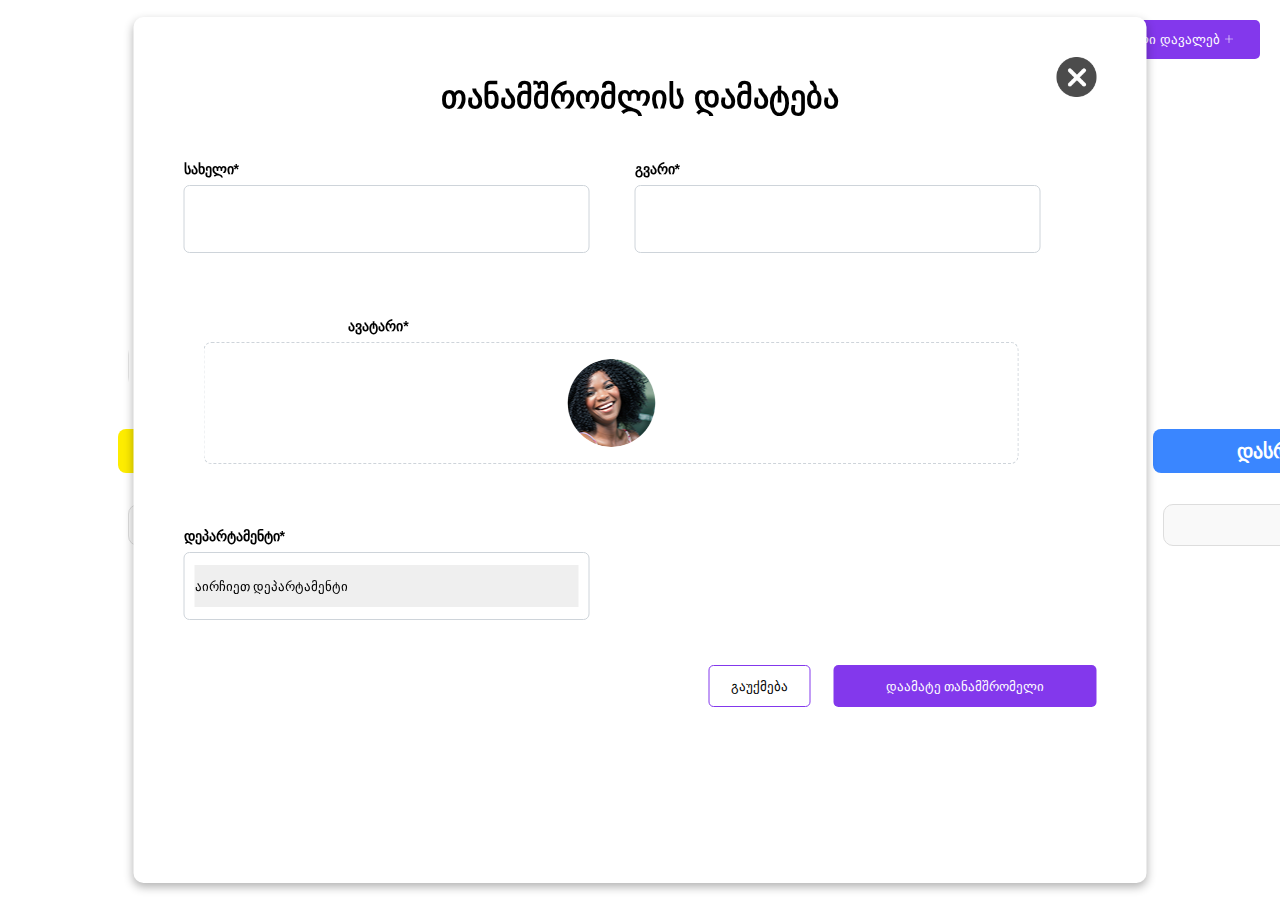
==== index.html @ 6a9a39e0 "Initial commit or update description" ====
<!DOCTYPE html>
<html>
    <head>
        <title>Momentum</title>
        <link rel="stylesheet" href="./css/style.css">
    </head>
    <body>
        <div class="logo-container">
            <img src="./img/logo.png" class="logo">
        </div>

        <h2 class="page-title">დავალებების გვერდი</h2>

        <div class="button-container">
            <button id="btn-add-employee" class="btn1">თანამშრომლის შექმნა</button>
            <button class="btn2">
                შექმენი ახალი დავალებ 
                <svg class="plus-icon" xmlns="http://www.w3.org/2000/svg" width="15" height="15" viewBox="0 0 1024 1024">
                    <path fill="currentColor" d="M480 480V128a32 32 0 0 1 64 0v352h352a32 32 0 1 1 0 64H544v352a32 32 0 1 1-64 0V544H128a32 32 0 0 1 0-64z"/>
                </svg>
            </button>
        </div>

        <div class="filters">
            <div class="filter-item">
                <div class="filter-content">
                    <span>დეპარტამენტი</span>
                    <svg class="dropdown-icon" width="24" height="24" viewBox="0 0 24 24" fill="none">
                        <path d="M6.70711 8.29289C6.31658 7.90237 5.68342 7.90237 5.29289 8.29289C4.90237 8.68342 4.90237 9.31658 5.29289 9.70711L11.2929 15.7071C11.6834 16.0976 12.3166 16.0976 12.7071 15.7071L18.7071 9.70711C19.0976 9.31658 19.0976 8.68342 18.7071 8.29289C18.3166 7.90237 17.6834 7.90237 17.2929 8.29289L12 13.5858L6.70711 8.29289Z" fill="#8338EC" />
                    </svg>
                </div>
            </div>
            <div class="filter-item">
                <div class="filter-content">
                    <span>პრიორიტეტი</span>
                    <svg class="dropdown-icon" width="24" height="24" viewBox="0 0 24 24" fill="none">
                        <path d="M6.70711 8.29289C6.31658 7.90237 5.68342 7.90237 5.29289 8.29289C4.90237 8.68342 4.90237 9.31658 5.29289 9.70711L11.2929 15.7071C11.6834 16.0976 12.3166 16.0976 12.7071 15.7071L18.7071 9.70711C19.0976 9.31658 19.0976 8.68342 18.7071 8.29289C18.3166 7.90237 17.6834 7.90237 17.2929 8.29289L12 13.5858L6.70711 8.29289Z" fill="#0D0F10" />
                    </svg>
                </div>
            </div>
            <div class="filter-item">
                <div class="filter-content">
                    <span>თანამშრომელი</span>
                    <svg class="dropdown-icon" width="24" height="24" viewBox="0 0 24 24" fill="none">
                        <path d="M6.70711 8.29289C6.31658 7.90237 5.68342 7.90237 5.29289 8.29289C4.90237 8.68342 4.90237 9.31658 5.29289 9.70711L11.2929 15.7071C11.6834 16.0976 12.3166 16.0976 12.7071 15.7071L18.7071 9.70711C19.0976 9.31658 19.0976 8.68342 18.7071 8.29289C18.3166 7.90237 17.6834 7.90237 17.2929 8.29289L12 13.5858L6.70711 8.29289Z" fill="#0D0F10" />
                    </svg>
                </div>
            </div>
        </div>

        <div class="section-container">
            <div class="column">
                <h3 class="section-header1">დასაწყები</h3>
                <section id="Must-start"></section>
            </div>
            <div class="column">
                <h3 class="section-header2">პროგრესში</h3>
                <section id="in-progress"></section>
            </div>
            <div class="column">
                <h3 class="section-header3">მზად ტესტირებისთვის</h3>
                <section id="ready-to-test"></section>
            </div>
            <div class="column">
                <h3 class="section-header4">დასრულებული</h3>
                <section id="finished"></section>
            </div>
        </div>

        
        <div class="modal-backdrop" id="backdrop"></div>
        <div class="modal" id="employee-modal">
          <header class="modal-header">
            <img src="./img/close-icon.png" alt="Close modal" class="close-icon" id="close-btn" />
          </header>
          <main class="modal-content">
            <h1 class="modal-title">თანამშრომლის დამატება</h1>
            <form class="employee-form">
              <div class="form-row">
                <div class="input-group">
                  <label class="form-label">სახელი*</label>
                  <div class="input-wrapper">
                    <input type="text" class="form-input" />
                  </div>
                </div>
                <div class="input-group">
                  <label class="form-label">გვარი*</label>
                  <div class="input-wrapper">
                    <input type="text" class="form-input" />
                  </div>
                </div>
              </div>
              <section class="avatar-section">
                <label class="form-label-avatar">ავატარი*</label>
                <div class="avatar-upload">
                  <img src="./img/avat.png" alt="Avatar preview" class="avatar-preview" />
                </div>
              </section>
              <div class="department-group">
                <label class="form-label">დეპარტამენტი*</label>
                <div class="select-wrapper">
                  <select class="department-select">
                    <option value="" selected disabled>აირჩიეთ დეპარტამენტი</option>
                  </select>
                </div>
              </div>
            </form>
            <footer class="modal-footer">
              <button class="btn-cancel" id="cancel-button">გაუქმება</button>
              <button class="btn-submit">დაამატე თანამშრომელი</button>
            </footer>
          </main>
        </div>
        <script src="./js/main.js"></script>
    </body>
</html>
---- css/style.css ----
/* Root Variables */
:root {
  --primary-color: #8338ec;
  --progress-color: #fb5607;
  --testing-color: #ff006e;
  --completed-color: #3a86ff;
  --text-dark: #212529;
  --text-gray: #343a40;
  --border-color: #dee2e6;
}

/* Header and Logo */
.logo-container {
  display: flex;
  align-items: center;
  gap: 2px;
  margin-left: 120px;
  margin-top: 37px;
}

.logo {
  font-size: 31px;
  color: var(--primary-color);
  margin-left: 20px;
}

.logo-icon {
  width: 33px;
  height: auto;
}

.page-title {
  margin-left: 140px;
  display: flex;
  align-items: center;
  margin-top: 125px;
}

/* Button Styles */
.button-container {
  position: absolute;
  top: 20px;
  right: 20px;
}

.btn1 {
  background-color: white;
  width: 225px;
  height: 39px;
  border: 1px solid var(--primary-color);
  color: var(--text-dark);
  border-radius: 5px;
  cursor: pointer;
  margin-right: 35px;
}

.btn2 {
  background-color: var(--primary-color);
  width: 225px;
  height: 39px;
  color: white;
  border: none;
  border-radius: 5px;
  padding: 0 10px;
  cursor: pointer;
}

.plus-icon {
  width: 10px;
  height: 10px;
  fill: white;
}

/* Filters */
.filters {
  display: inline-flex;
  gap: 2.75rem;
  align-items: center;
  margin: 95px 0 80px 120px;
  height: 2.75rem;
  border: 1px solid #e6e6e6;
  border-radius: 0.75rem;
}

.filter-item {
  display: flex;
  justify-content: center;
  align-items: center;
  height: 2.75rem;
  border-radius: 0.375rem;
  width: 199px;
}

.filter-content {
  display: flex;
  gap: 0.5rem;
  align-items: center;
  padding: 0.625rem 1.25rem;
  height: 2.75rem;
  font-size: 1rem;
  background-color: white;
  border-radius: 0.75rem;
  width: 199px;
}

.filter-content:first-child {
  color: var(--primary-color);
}

.filter-content:not(:first-child) {
  color: #1a1a1a;
}

/* Section Layout */
.section-container {
  display: flex;
  justify-content: space-between;
  gap: 53px;
  padding: 0 120px;
  align-items: flex-start;
  width: 100%;
}

.column {
  display: flex;
  flex-direction: column;
  align-items: center;
}

/* Section Headers */
.section-header1,
.section-header2,
.section-header3,
.section-header4 {
  font-size: 15pt;
  font-weight: bold;
  text-align: center;
  color: white;
  padding: 10px;
  border-radius: 8px;
  width: 100%;
  margin-bottom: 31px;
}

.section-header1 {
  background-color: rgb(253, 236, 0);
}
.section-header2 {
  background-color: var(--progress-color);
}
.section-header3 {
  background-color: var(--testing-color);
}
.section-header4 {
  background-color: var(--completed-color);
}

/* Sections */
section {
  flex: 1;
  min-width: 250px;
  max-width: 350px;
  height: 960px;
  padding: 20px;
  border-radius: 10px;
  border: 1px solid #ddd;
  background-color: #f9f9f9;
  text-align: center;
}

.Muststart,
.inprogress,
.readytotest,
.finish {
  font-size: 20px;
  width: 379px;
  height: 55px;
  font-weight: bold;
  padding: 10px;
  background-color: #e0e0e0;
  border-radius: 8px;
  text-align: center;
}

/* Modal Styles */
.modal-backdrop {
  display: none;
  position: fixed;
  top: 0;
  left: 0;
  width: 100%;
  height: 100%;
  background: rgba(0, 0, 0, 0.563);
  backdrop-filter: blur(15px);
  z-index: 999;
}

.modal {
  display: flex;
  flex-direction: column;
  position: fixed;
  top: 50%;
  left: 50%;
  transform: translate(-50%, -50%);
  width: 913px;
  height: 766px;
  background: white;
  box-shadow: 0px 4px 10px rgba(0, 0, 0, 0.3);
  border-radius: 10px;
  z-index: 1000;
  padding: 40px 50px 60px 50px;
}

.close-icon {
  position: absolute;
  top: 40px;
  right: 50px;
  width: 40px;
  height: 40px;
  cursor: pointer;
  aspect-ratio: 1;
  object-fit: contain;
  object-position: center;
}

.modal-title {
  text-align: center;
  font-size: 32px;
  font-family: "FiraGO", sans-serif;
  margin-bottom: 45px;
}

/* Form Styles */
.form-row {
  display: flex;
  gap: 45px;
  margin-bottom: 45px;
}

.form-label,
.form-label-avatar {
  display: block;
  font-size: 14px;
  font-weight: bold;
  color: black;
  margin-bottom: 8px;
  font-family: sans-serif;
}

.input-wrapper {
  border-radius: 6px;
  background-color: #fff;
  border: 1px solid #ced4da;
  display: flex;
  height: 42px;
  width: 384px;
  padding: 12px 10px;
  align-items: center;
  justify-content: space-between;
}

.form-input {
  width: 100%;
  border: none;
  outline: none;
  height: 100%;
}

/* Avatar Section */
.avatar-section {
  width: 813px;
  height: 145px;
  margin-bottom: 45px;
  border: none;
  background-color: transparent;
}

.avatar-upload {
  width: 813px;
  height: 120px;
  border-radius: 8px;
  border: 1px dashed #ced4da;
  display: flex;
  align-items: center;
  justify-content: center;
  margin-top: 8px;
}

.avatar-preview {
  width: 88px;
  height: 88px;
  border-radius: 100px;
  object-fit: contain;
}

/* Department Section */
.department-group {
  margin-bottom: 45px;
  width: 384px;
}

.select-wrapper {
  border-radius: 6px;
  background-color: #fff;
  border: 1px solid #ced4da;
  display: flex;
  height: 42px;
  width: 100%;
  padding: 12px 10px;
  align-items: center;
  justify-content: space-between;
}

.department-select {
  width: 100%;
  height: 100%;
  border: none;
  outline: none;
  appearance: none;
}

.select-arrow {
  width: 18px;
  aspect-ratio: 1;
  object-fit: contain;
}

/* Modal Footer */
.modal-footer {
  display: flex;
  justify-content: flex-end;
  gap: 23px;
  margin-top: auto;
}

#cancel-button {
  width: 102px;
  height: 42px;
  background: white;
  border: 1px solid var(--primary-color);
  border-radius: 5px;
  cursor: pointer;
}

.btn-submit {
  width: 263px;
  height: 42px;
  background: var(--primary-color);
  color: white;
  border: none;
  border-radius: 5px;
  cursor: pointer;
}

/* Media Queries */
@media (max-width: 1920px) {
  .filters {
    margin-bottom: 20px;
  }
}
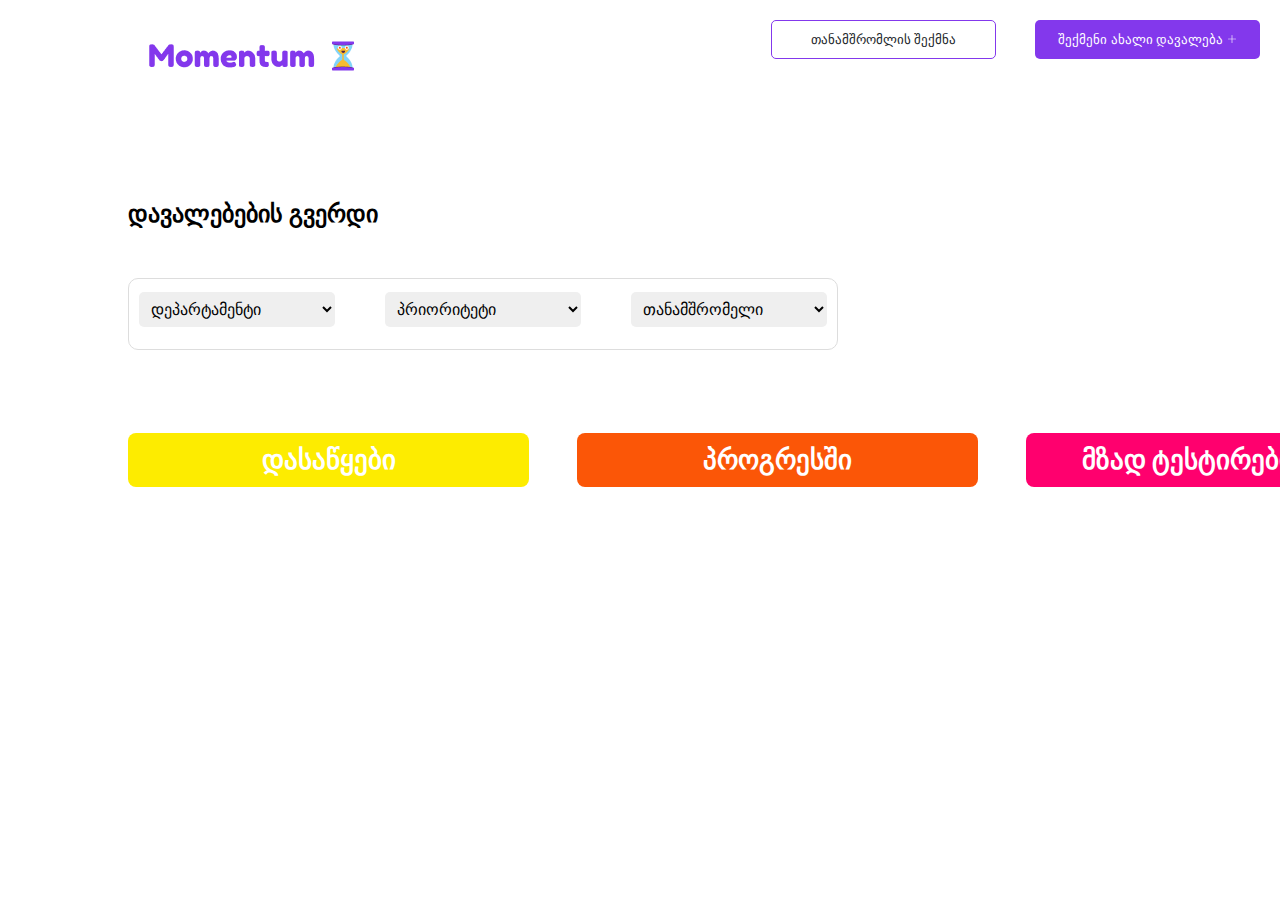
==== commit 9c2df14f: "Updated task details page and connected frontend with backend" ====
--- a/index.html
+++ b/index.html
@@ -1,116 +1,152 @@
 <!DOCTYPE html>
-<html>
-    <head>
-        <title>Momentum</title>
-        <link rel="stylesheet" href="./css/style.css">
-    </head>
-    <body>
-        <div class="logo-container">
-            <img src="./img/logo.png" class="logo">
-        </div>
+<html lang="ka">
+<head>
+    <meta charset="UTF-8">
+    <meta name="viewport" content="width=device-width, initial-scale=1.0">
+    <title>Momentum</title>
+    <link rel="stylesheet" href="./css/style.css">
+</head>
+<body>
 
-        <h2 class="page-title">დავალებების გვერდი</h2>
+    <!-- Logo -->
+    <div class="logo-container">
+        <img src="./img/logo.png" class="logo" alt="Momentum Logo">
+    </div>
 
-        <div class="button-container">
-            <button id="btn-add-employee" class="btn1">თანამშრომლის შექმნა</button>
+    <h2 class="page-title">დავალებების გვერდი</h2>
+
+    <!-- Buttons -->
+    <div class="button-container">
+        <button id="btn-add-employee" class="btn1">თანამშრომლის შექმნა</button>
+        <a href="create-task.html">
             <button class="btn2">
-                შექმენი ახალი დავალებ 
+                შექმენი ახალი დავალება
                 <svg class="plus-icon" xmlns="http://www.w3.org/2000/svg" width="15" height="15" viewBox="0 0 1024 1024">
                     <path fill="currentColor" d="M480 480V128a32 32 0 0 1 64 0v352h352a32 32 0 1 1 0 64H544v352a32 32 0 1 1-64 0V544H128a32 32 0 0 1 0-64z"/>
                 </svg>
             </button>
-        </div>
+        </a>
+    </div>
 
+    <!-- Filters Section -->
+    <div class="filter-box"> 
         <div class="filters">
-            <div class="filter-item">
-                <div class="filter-content">
-                    <span>დეპარტამენტი</span>
-                    <svg class="dropdown-icon" width="24" height="24" viewBox="0 0 24 24" fill="none">
-                        <path d="M6.70711 8.29289C6.31658 7.90237 5.68342 7.90237 5.29289 8.29289C4.90237 8.68342 4.90237 9.31658 5.29289 9.70711L11.2929 15.7071C11.6834 16.0976 12.3166 16.0976 12.7071 15.7071L18.7071 9.70711C19.0976 9.31658 19.0976 8.68342 18.7071 8.29289C18.3166 7.90237 17.6834 7.90237 17.2929 8.29289L12 13.5858L6.70711 8.29289Z" fill="#8338EC" />
-                    </svg>
-                </div>
+            <div class="filter-content">
+                <select id="department-filter">
+                    <option value="">დეპარტამენტი</option>
+                    <option value="ადმინისტრაცია">ადმინისტრაციის</option>
+                    <option value="ადამიანური რესურსები">ადამიანური რესურსების</option>
+                    <option value="ფინანსები">ფინანსების</option>
+                </select>
             </div>
-            <div class="filter-item">
-                <div class="filter-content">
-                    <span>პრიორიტეტი</span>
-                    <svg class="dropdown-icon" width="24" height="24" viewBox="0 0 24 24" fill="none">
-                        <path d="M6.70711 8.29289C6.31658 7.90237 5.68342 7.90237 5.29289 8.29289C4.90237 8.68342 4.90237 9.31658 5.29289 9.70711L11.2929 15.7071C11.6834 16.0976 12.3166 16.0976 12.7071 15.7071L18.7071 9.70711C19.0976 9.31658 19.0976 8.68342 18.7071 8.29289C18.3166 7.90237 17.6834 7.90237 17.2929 8.29289L12 13.5858L6.70711 8.29289Z" fill="#0D0F10" />
-                    </svg>
-                </div>
+    
+            <div class="filter-content">
+                <select id="priority-filter">
+                    <option value="">პრიორიტეტი</option>
+                    <option value="დაბალი">დაბალი</option>
+                    <option value="საშუალო">საშუალო</option>
+                    <option value="მაღალი">მაღალი</option>
+                </select>
             </div>
-            <div class="filter-item">
-                <div class="filter-content">
-                    <span>თანამშრომელი</span>
-                    <svg class="dropdown-icon" width="24" height="24" viewBox="0 0 24 24" fill="none">
-                        <path d="M6.70711 8.29289C6.31658 7.90237 5.68342 7.90237 5.29289 8.29289C4.90237 8.68342 4.90237 9.31658 5.29289 9.70711L11.2929 15.7071C11.6834 16.0976 12.3166 16.0976 12.7071 15.7071L18.7071 9.70711C19.0976 9.31658 19.0976 8.68342 18.7071 8.29289C18.3166 7.90237 17.6834 7.90237 17.2929 8.29289L12 13.5858L6.70711 8.29289Z" fill="#0D0F10" />
-                    </svg>
-                </div>
+    
+            <div class="filter-content">
+                <select id="employee-filter">
+                    <option value="">თანამშრომელი</option>
+                </select>
             </div>
         </div>
+    </div>
 
-        <div class="section-container">
-            <div class="column">
-                <h3 class="section-header1">დასაწყები</h3>
-                <section id="Must-start"></section>
-            </div>
-            <div class="column">
-                <h3 class="section-header2">პროგრესში</h3>
-                <section id="in-progress"></section>
-            </div>
-            <div class="column">
-                <h3 class="section-header3">მზად ტესტირებისთვის</h3>
-                <section id="ready-to-test"></section>
-            </div>
-            <div class="column">
-                <h3 class="section-header4">დასრულებული</h3>
-                <section id="finished"></section>
-            </div>
+    <!-- Sections -->
+    <div class="section-container">
+        <div class="column">
+            <h3 class="section-header1">დასაწყები</h3>
+            <section id="Must-start"></section>
         </div>
+        <div class="column">
+            <h3 class="section-header2">პროგრესში</h3>
+            <section id="in-progress"></section>
+        </div>
+        <div class="column">
+            <h3 class="section-header3">მზად ტესტირებისთვის</h3>
+            <section id="ready-to-test"></section>
+        </div>
+        <div class="column">
+            <h3 class="section-header4">დასრულებული</h3>
+            <section id="finished"></section>
+        </div>
+    </div>
 
-        
-        <div class="modal-backdrop" id="backdrop"></div>
-        <div class="modal" id="employee-modal">
-          <header class="modal-header">
-            <img src="./img/close-icon.png" alt="Close modal" class="close-icon" id="close-btn" />
-          </header>
-          <main class="modal-content">
+    <!-- Task Board (All tasks go here dynamically) -->
+    <div id="task-board" class="task-board-container"></div>
+
+    <!-- Employee Modal -->
+    <div class="modal-backdrop" id="backdrop"></div>
+    <div class="modal" id="employee-modal">
+        <header class="modal-header">
+            <img src="./img/close-icon.png" alt="Close modal" class="close-icon" id="close-btn">
+        </header>
+        <main class="modal-content">
             <h1 class="modal-title">თანამშრომლის დამატება</h1>
             <form class="employee-form">
-              <div class="form-row">
-                <div class="input-group">
-                  <label class="form-label">სახელი*</label>
-                  <div class="input-wrapper">
-                    <input type="text" class="form-input" />
-                  </div>
+                <div class="form-row">
+                    <div class="input-group">
+                        <label class="form-label">სახელი*</label>
+                        <div class="input-wrapper">
+                            <input type="text" class="form-input">
+                        </div>
+                    </div>
+                    <div class="input-group">
+                        <label class="form-label">გვარი*</label>
+                        <div class="input-wrapper">
+                            <input type="text" class="form-input">
+                        </div>
+                    </div>
                 </div>
-                <div class="input-group">
-                  <label class="form-label">გვარი*</label>
-                  <div class="input-wrapper">
-                    <input type="text" class="form-input" />
-                  </div>
+                <section class="avatar-section">
+                    <label class="form-label-avatar">ავატარი*</label>
+                    <div class="avatar-upload">
+                        <img src="./img/avat.png" alt="Avatar preview" class="avatar-preview">
+                    </div>
+                </section>
+                <div class="department-group">
+                    <label class="form-label">დეპარტამენტი*</label>
+                    <div class="select-wrapper">
+                        <select class="department-select">
+                            <option value="" selected disabled>აირჩიეთ დეპარტამენტი</option>
+                        </select>
+                    </div>
                 </div>
-              </div>
-              <section class="avatar-section">
-                <label class="form-label-avatar">ავატარი*</label>
-                <div class="avatar-upload">
-                  <img src="./img/avat.png" alt="Avatar preview" class="avatar-preview" />
-                </div>
-              </section>
-              <div class="department-group">
-                <label class="form-label">დეპარტამენტი*</label>
-                <div class="select-wrapper">
-                  <select class="department-select">
-                    <option value="" selected disabled>აირჩიეთ დეპარტამენტი</option>
-                  </select>
-                </div>
-              </div>
             </form>
             <footer class="modal-footer">
-              <button class="btn-cancel" id="cancel-button">გაუქმება</button>
-              <button class="btn-submit">დაამატე თანამშრომელი</button>
+                <button class="btn-cancel" id="cancel-button">გაუქმება</button>
+                <button class="btn-submit">დაამატე თანამშრომელი</button>
             </footer>
-          </main>
-        </div>
-        <script src="./js/main.js"></script>
-    </body>
+        </main>
+    </div>
+
+    <script src="./js/main.js"></script>
+    <script src="https://code.jquery.com/jquery-3.6.0.min.js"></script> <!-- Added jQuery -->
+
+    <script>
+        // JavaScript to change filter labels and icons color on opening
+        const primaryColor = "#3498db"; // Set primary color
+
+        $(document).ready(function() {
+            // When filters section is clicked, change the color of the labels and icons
+            $('.filters select').on('focus', function() {
+                // Change the color of the label and the icon to primary color
+                $(this).siblings('label').css('color', primaryColor); // Change label color
+                $(this).siblings('.filter-icon').css('color', primaryColor); // Change icon color (if any)
+            });
+
+            // Reset the color of the labels and icons when the select loses focus
+            $('.filters select').on('blur', function() {
+                $(this).siblings('label').css('color', ''); // Reset label color
+                $(this).siblings('.filter-icon').css('color', ''); // Reset icon color (if any)
+            });
+        });
+    </script>
+
+</body>
 </html>
--- a/css/style.css
+++ b/css/style.css
@@ -30,7 +30,7 @@
 }
 
 .page-title {
-  margin-left: 140px;
+  margin-left: 120px; /* Adjusted for perfect alignment */
   display: flex;
   align-items: center;
   margin-top: 125px;
@@ -63,6 +63,57 @@
   border-radius: 5px;
   padding: 0 10px;
   cursor: pointer;
+  text-align: center;
+}
+
+#department-filter {
+    font-size: 16px;    
+    margin-top: 10px;
+    border: none;
+}
+#priority-filter {
+    font-size: 16px;
+    margin-top: 10px;
+    border: none;
+}
+#employee-filter{
+    font-size: 16px;
+    margin-top: 10px;
+    border: none;
+}
+
+.filter-box {
+  display: flex;
+  align-items: center;
+  justify-content: center;
+  width: 688px;
+  height: 50px;
+  margin: 50px auto 0; /* 50px space from the top */
+  background: white;
+  border-radius: 10px;
+  border: 1px solid #ddd;
+  padding: 10px; /* Ensure spacing inside */
+  margin-left: 120px; /* Align filter box with 120px margin from the left */
+}
+
+.filters {
+  display: flex;
+  gap: 50px; /* Reduce gap so filters stay inside */
+  justify-content: space-around;
+  width: 100%;
+}
+
+.filter-content {
+  flex: 1;
+  text-align: center;
+}
+
+.filter-content select {
+  width: 100%;
+  padding: 8px;
+  border: 1px solid #ccc;
+  border-radius: 5px;
+  font-size: 14px;
 }
 
 .plus-icon {
@@ -71,60 +122,25 @@
   fill: white;
 }
 
-/* Filters */
-.filters {
-  display: inline-flex;
-  gap: 2.75rem;
-  align-items: center;
-  margin: 95px 0 80px 120px;
-  height: 2.75rem;
-  border: 1px solid #e6e6e6;
-  border-radius: 0.75rem;
-}
-
-.filter-item {
-  display: flex;
-  justify-content: center;
-  align-items: center;
-  height: 2.75rem;
-  border-radius: 0.375rem;
-  width: 199px;
-}
-
-.filter-content {
-  display: flex;
-  gap: 0.5rem;
-  align-items: center;
-  padding: 0.625rem 1.25rem;
-  height: 2.75rem;
-  font-size: 1rem;
-  background-color: white;
-  border-radius: 0.75rem;
-  width: 199px;
-}
-
-.filter-content:first-child {
-  color: var(--primary-color);
-}
-
-.filter-content:not(:first-child) {
-  color: #1a1a1a;
-}
-
-/* Section Layout */
+.filters select:focus { border-color: var(--primary-color); }
+.filters select:focus + label,
+.filters select:focus + label .filter-icon { color: var(--primary-color); }
+
 .section-container {
   display: flex;
   justify-content: space-between;
-  gap: 53px;
+  gap: 48px;
   padding: 0 120px;
   align-items: flex-start;
-  width: 100%;
+  width: 1680px;
+  margin-top: 56px;
 }
 
 .column {
   display: flex;
   flex-direction: column;
-  align-items: center;
+  align-items: flex-start; 
+  padding-left: 0; 
 }
 
 /* Section Headers */
@@ -132,14 +148,21 @@
 .section-header2,
 .section-header3,
 .section-header4 {
-  font-size: 15pt;
+  font-size: 20pt;  /* Change font size to 20pt */
   font-weight: bold;
   text-align: center;
   color: white;
   padding: 10px;
   border-radius: 8px;
-  width: 100%;
+  width: 381px;  
+  height: 34px; 
   margin-bottom: 31px;
+  
+
+  display: flex;
+  justify-content: center;  
+  align-items: center;  /
+    
 }
 
 .section-header1 {
@@ -155,19 +178,20 @@
   background-color: var(--completed-color);
 }
 
-/* Sections */
+
 section {
   flex: 1;
   min-width: 250px;
   max-width: 350px;
-  height: 960px;
-  padding: 20px;
+  height: 100%;
+  padding: 20px 20px 20px 0; /* Remove left padding (0) */
   border-radius: 10px;
-  border: 1px solid #ddd;
-  background-color: #f9f9f9;
-  text-align: center;
-}
-
+  border: none;
+  background-color: transparent;
+  text-align: center;
+}
+
+/* Card Styles */
 .Muststart,
 .inprogress,
 .readytotest,
@@ -177,9 +201,29 @@
   height: 55px;
   font-weight: bold;
   padding: 10px;
-  background-color: #e0e0e0;
+  background-color: transparent; 
   border-radius: 8px;
   text-align: center;
+}
+
+#muststart {
+  background-color: white;
+  border: none;
+  margin-left: 120px; /* Align with 120px margin */
+}
+#Must-start .card {
+  border: 2px solid rgb(253, 236, 0); /* Match border color to section color */
+}
+#in-progress .card {
+  border: 2px solid var(--progress-color);
+}
+
+#ready-to-test .card {
+  border: 2px solid var(--testing-color);
+}
+
+#finished .card {
+  border: 2px solid var(--completed-color);
 }
 
 /* Modal Styles */
@@ -196,7 +240,7 @@
 }
 
 .modal {
-  display: flex;
+  display: none;
   flex-direction: column;
   position: fixed;
   top: 50%;
@@ -358,3 +402,192 @@
     margin-bottom: 20px;
   }
 }
+
+/* Operational Section Styles */
+.op-wrapper {
+  width: 688px;
+  height: 274px;
+  background-color: white;
+  border: #343a40;
+  border-radius: 5px;
+}
+
+/* Cards */
+.card {
+  width: 381px;  /* Fixed width */
+  height: 217px; /* Fixed height */
+  padding: 20px;
+  border-radius: 10px;
+  background-color: #fff;
+  box-shadow: 0 2px 5px rgba(0, 0, 0, 0.1); /* Optional shadow for better look */
+  position: relative;
+  display: flex;
+  flex-direction: column;
+  justify-content: space-between;
+  margin-left: 0; /* Align the cards to the left edge */
+  margin-bottom: 5px; /* Reduce bottom margin to 5px for better alignment */
+  box-sizing: border-box; /* Ensures padding and borders are included in the width */
+}
+
+.card-header {
+  position: relative;
+  display: flex;
+  justify-content: space-between;
+  align-items: center;
+  margin-bottom: 10px;
+}
+
+/* Department Badge */
+.category-badge {
+  width: 88px;
+  height: 24px;
+  text-align: center;
+  color: white;
+  font-weight: bold;
+  border-radius: 20px;
+  padding: 5px 10px;
+  background-color: transparent; /* Remove background color */
+  background-size: cover; /* Ensure image covers the badge */
+  background-position: center; /* Center the image */
+}
+
+/* Apply background images based on department */
+.category-badge.marketing {
+  background-image: url('img/marketing.png');
+}
+
+.category-badge.design {
+  background-image: url('img/design.png');
+}
+
+.category-badge.logistics {
+  background-image: url('img/logistics.png');
+}
+
+.category-badge.IT {
+  background-image: url('img/IT.png');
+}
+
+.difficulty-badge {
+  width: 86px;
+  height: 26px;
+  border-radius: 13px;
+  display: flex;
+  align-items: center;
+  justify-content: center;
+  position: absolute;
+  top: 10px;
+  left: 10px;
+  background-color: transparent; /* No background color */
+  background-size: cover; /* Ensure image covers the badge */
+  background-position: center; /* Center the image */
+}
+
+/* Apply background images based on priority */
+.difficulty-badge.high {
+  background-image: url('./img/high.png');
+}
+
+.difficulty-badge.medium {
+  background-image: url('./img/medium.png');
+}
+
+.difficulty-badge.low {
+  background-image: url('./img/low.png');
+}
+
+.card-content {
+  flex: 1;
+  font-size: 14px;
+  color: #333;
+}
+
+.card-footer {
+  display: flex;
+  align-items: center;
+  position: absolute;
+  bottom: 10px;
+  left: 10px;
+  font-weight: bold;
+  text-align: left;
+}
+
+.card-footer .avatar {
+  width: 31px;
+  height: 31px;
+  border-radius: 50%;
+  object-fit: cover;
+}
+
+.card-footer .category-badge {
+  margin-left: 10px; /* Add space between the badges */
+}
+
+.publish-date {
+  font-size: 14px;
+  color: #555;
+  font-weight: bold;
+}
+
+.card-footer .avatar {
+  margin-left: 10px;
+}
+
+.card-footer span {
+  margin-left: 10px;
+}
+
+.publish-date {
+  position: absolute;
+  top: 10px;
+  right: 10px;
+  font-size: 14px;
+  color: #555;
+}
+
+/* Remove Text Decoration from Links */
+.card a {
+  text-decoration: none;
+  color: inherit;
+}
+
+/* Left Align Title & Description with 30px Margin */
+.card-content {
+  text-align: left;
+  margin-left: 30px;
+}
+
+.card-title {
+  font-size: 18px;
+  font-weight: bold;
+  margin-bottom: 5px;
+}
+
+.card-description {
+  font-size: 14px;
+  color: #333;
+}
+
+
+.comment-icon {
+  position: absolute;
+  bottom: 10px;
+  right: 10px;
+  width: 22px;
+  height: 22px;
+}
+
+/* Style for filter labels */
+.filters label {
+  transition: color 0.3s ease; /* Smooth transition for color */
+}
+
+/* You may also want to add styles for the icons inside the filter */
+.filter-icon {
+  transition: color 0.3s ease; /* Smooth transition for icon color */
+}
+
+
+
+/* card page detiles must go here */
+
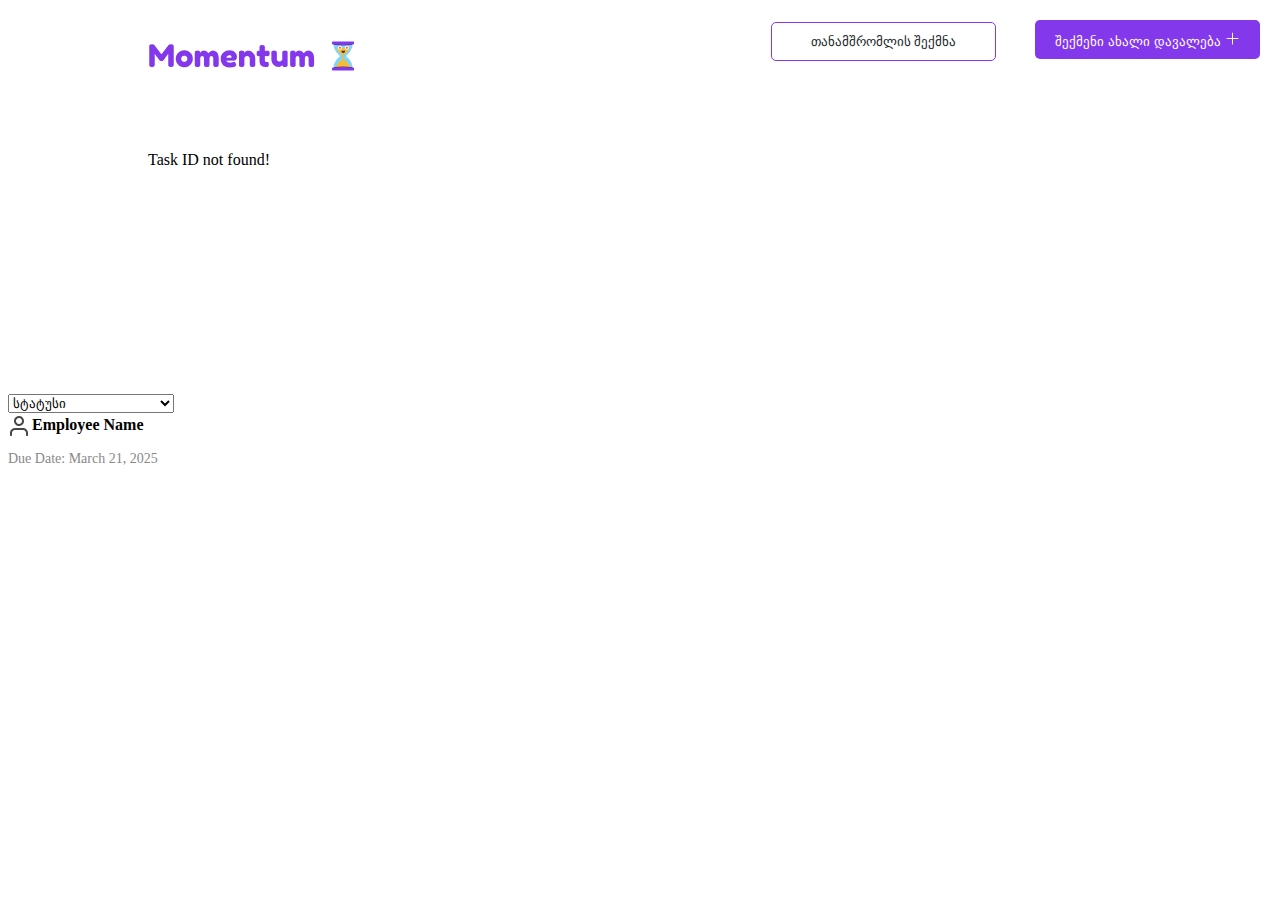
==== commit e8b544d4: "Updated project with latest changes" ====
--- a/index.html
+++ b/index.html
@@ -3,150 +3,77 @@
 <head>
     <meta charset="UTF-8">
     <meta name="viewport" content="width=device-width, initial-scale=1.0">
-    <title>Momentum</title>
-    <link rel="stylesheet" href="./css/style.css">
+    <title>Task Detail</title>
+    <link rel="stylesheet" href="./css/taskpage.css">
 </head>
 <body>
 
-    <!-- Logo -->
-    <div class="logo-container">
-        <img src="./img/logo.png" class="logo" alt="Momentum Logo">
-    </div>
+    <header class="task-detail-header">
+        <div class="logo-container">
+            <img src="./img/logo.png" class="logo" alt="Momentum Logo">
+        </div>
+    
+        <div class="button-container">
+            <button id="btn-add-employee" class="btn1">თანამშრომლის შექმნა</button>
+            <a href="create-task.html">
+                <button class="btn2">
+                    შექმენი ახალი დავალება
+                    <svg class="plus-icon" xmlns="http://www.w3.org/2000/svg" width="15" height="15" viewBox="0 0 1024 1024">
+                        <path fill="currentColor" d="M480 480V128a32 32 0 0 1 64 0v352h352a32 32 0 1 1 0 64H544v352a32 32 0 1 1-64 0V544H128a32 32 0 0 1 0-64z"/>
+                    </svg>
+                </button>
+            </a>
+        </div>
+    </header>
 
-    <h2 class="page-title">დავალებების გვერდი</h2>
+    <!-- Task Detail Container -->
+    <div id="task-detail-container" class="task-detail-container">
+        <div class="task-detail-card">
+            <!-- Task Header: Priority and Category -->
+            <div class="task-header">
+                <div class="priority-badge">
+                    <!-- Priority Badge Content Here -->
+                    <img src="path/to/priority-icon.png" alt="priority icon" class="priority-icon"> Priority Name
+                </div>
+                
+                <div class="task-category" data-department="Your Department Name Here">
+                    <!-- Department Badge Content Here -->
+                    Department Name
+                </div>
+            </div>
 
-    <!-- Buttons -->
-    <div class="button-container">
-        <button id="btn-add-employee" class="btn1">თანამშრომლის შექმნა</button>
-        <a href="create-task.html">
-            <button class="btn2">
-                შექმენი ახალი დავალება
-                <svg class="plus-icon" xmlns="http://www.w3.org/2000/svg" width="15" height="15" viewBox="0 0 1024 1024">
-                    <path fill="currentColor" d="M480 480V128a32 32 0 0 1 64 0v352h352a32 32 0 1 1 0 64H544v352a32 32 0 1 1-64 0V544H128a32 32 0 0 1 0-64z"/>
-                </svg>
-            </button>
-        </a>
-    </div>
+            <!-- Task Content -->
+            <div class="task-content">
+                <h4 class="task-title">Task Title</h4>
 
-    <!-- Filters Section -->
-    <div class="filter-box"> 
-        <div class="filters">
-            <div class="filter-content">
-                <select id="department-filter">
-                    <option value="">დეპარტამენტი</option>
-                    <option value="ადმინისტრაცია">ადმინისტრაციის</option>
-                    <option value="ადამიანური რესურსები">ადამიანური რესურსების</option>
-                    <option value="ფინანსები">ფინანსების</option>
-                </select>
-            </div>
-    
-            <div class="filter-content">
-                <select id="priority-filter">
-                    <option value="">პრიორიტეტი</option>
-                    <option value="დაბალი">დაბალი</option>
-                    <option value="საშუალო">საშუალო</option>
-                    <option value="მაღალი">მაღალი</option>
-                </select>
-            </div>
-    
-            <div class="filter-content">
-                <select id="employee-filter">
-                    <option value="">თანამშრომელი</option>
-                </select>
+                <h2>დავალების დეტალები</h2>
+
+                <p class="task-description">Task Description...</p>
             </div>
         </div>
     </div>
 
-    <!-- Sections -->
-    <div class="section-container">
-        <div class="column">
-            <h3 class="section-header1">დასაწყები</h3>
-            <section id="Must-start"></section>
+    <!-- Status, Employee, and Due Date Section -->
+    <div id="additional-info">
+        <div class="filter-content">
+            <select id="status-filter">
+                <option value="">სტატუსი</option>
+                <option value="დასაწყები">დასაწყები</option>
+                <option value="პროგრესში">პროგრესში</option>
+                <option value="მზად ტესტირებისთვის">მზად ტესტირებისთვის</option>
+                <option value="დასრულებული">დასრულებული</option>
+            </select>
         </div>
-        <div class="column">
-            <h3 class="section-header2">პროგრესში</h3>
-            <section id="in-progress"></section>
+
+        <div class="task-assignee">
+            <img src="./img/progile.png"> <!-- Placeholder for profile image -->
+            <span class="assignee-name">Employee Name</span>
         </div>
-        <div class="column">
-            <h3 class="section-header3">მზად ტესტირებისთვის</h3>
-            <section id="ready-to-test"></section>
-        </div>
-        <div class="column">
-            <h3 class="section-header4">დასრულებული</h3>
-            <section id="finished"></section>
-        </div>
+
+        <p class="task-due-date">Due Date: March 21, 2025</p>
     </div>
 
-    <!-- Task Board (All tasks go here dynamically) -->
-    <div id="task-board" class="task-board-container"></div>
-
-    <!-- Employee Modal -->
-    <div class="modal-backdrop" id="backdrop"></div>
-    <div class="modal" id="employee-modal">
-        <header class="modal-header">
-            <img src="./img/close-icon.png" alt="Close modal" class="close-icon" id="close-btn">
-        </header>
-        <main class="modal-content">
-            <h1 class="modal-title">თანამშრომლის დამატება</h1>
-            <form class="employee-form">
-                <div class="form-row">
-                    <div class="input-group">
-                        <label class="form-label">სახელი*</label>
-                        <div class="input-wrapper">
-                            <input type="text" class="form-input">
-                        </div>
-                    </div>
-                    <div class="input-group">
-                        <label class="form-label">გვარი*</label>
-                        <div class="input-wrapper">
-                            <input type="text" class="form-input">
-                        </div>
-                    </div>
-                </div>
-                <section class="avatar-section">
-                    <label class="form-label-avatar">ავატარი*</label>
-                    <div class="avatar-upload">
-                        <img src="./img/avat.png" alt="Avatar preview" class="avatar-preview">
-                    </div>
-                </section>
-                <div class="department-group">
-                    <label class="form-label">დეპარტამენტი*</label>
-                    <div class="select-wrapper">
-                        <select class="department-select">
-                            <option value="" selected disabled>აირჩიეთ დეპარტამენტი</option>
-                        </select>
-                    </div>
-                </div>
-            </form>
-            <footer class="modal-footer">
-                <button class="btn-cancel" id="cancel-button">გაუქმება</button>
-                <button class="btn-submit">დაამატე თანამშრომელი</button>
-            </footer>
-        </main>
-    </div>
-
-    <script src="./js/main.js"></script>
-    <script src="https://code.jquery.com/jquery-3.6.0.min.js"></script> <!-- Added jQuery -->
-
-    <script>
-        // JavaScript to change filter labels and icons color on opening
-        const primaryColor = "#3498db"; // Set primary color
-
-        $(document).ready(function() {
-            // When filters section is clicked, change the color of the labels and icons
-            $('.filters select').on('focus', function() {
-                // Change the color of the label and the icon to primary color
-                $(this).siblings('label').css('color', primaryColor); // Change label color
-                $(this).siblings('.filter-icon').css('color', primaryColor); // Change icon color (if any)
-            });
-
-            // Reset the color of the labels and icons when the select loses focus
-            $('.filters select').on('blur', function() {
-                $(this).siblings('label').css('color', ''); // Reset label color
-                $(this).siblings('.filter-icon').css('color', ''); // Reset icon color (if any)
-            });
-        });
-    </script>
+    <script src="./js/task-detail.js"></script>
 
 </body>
 </html>
--- a/css/taskpage.css
+++ b/css/taskpage.css
@@ -0,0 +1,138 @@
+/* Root Variables */
+:root {
+  --primary-color: #8338ec;
+  --progress-color: #fb5607;
+  --testing-color: #ff006e;
+  --completed-color: #3a86ff;
+  --text-dark: #212529;
+  --text-gray: #343a40;
+  --border-color: #dee2e6;
+}
+
+/* Header and Logo */
+.logo-container {
+  display: flex;
+  align-items: center;
+  gap: 2px;
+  margin-left: 120px;
+  margin-top: 37px;
+}
+
+.logo {
+  font-size: 31px;
+  color: var(--primary-color);
+  margin-left: 20px;
+}
+
+.page-title {
+  margin-left: 120px;
+  display: flex;
+  align-items: center;
+  margin-top: 125px;
+}
+
+/* Button Styles */
+.button-container {
+  position: absolute;
+  top: 20px;
+  right: 20px;
+}
+
+.btn1,
+.btn2 {
+  width: 225px;
+  height: 39px;
+  border-radius: 5px;
+  cursor: pointer;
+  text-align: center;
+}
+
+.btn1 {
+  background-color: white;
+  border: 1px solid var(--primary-color);
+  color: var(--text-dark);
+  margin-right: 35px;
+}
+
+.btn2 {
+  background-color: var(--primary-color);
+  color: white;
+  border: none;
+  padding: 0 10px;
+}
+
+/* Task Detail Container */
+.task-detail-container {
+  padding: 20px;
+  background-color: #f9f9f900;
+  width: 715px;
+  height: 239px;
+  margin-top: 40px;
+  margin-left: 120px;
+  position: relative;
+}
+
+/* Task Header */
+.task-header {
+  position: relative;
+  display: flex;
+  justify-content: flex-start;
+  align-items: center;
+  margin-bottom: 10px;
+  background-color: white;
+}
+
+/* Priority Badge */
+.priority-badge {
+  width: 93px;
+  height: 31px;
+  border-radius: 13px;
+  background-color: transparent;
+  display: flex;
+  align-items: center;
+  justify-content: center;
+  position: relative;
+}
+
+.priority-icon {
+  width: 20px;
+  margin-right: 5px;
+}
+
+/* Task Content */
+.task-content {
+  margin-bottom: 20px;
+}
+
+.task-title {
+  font-size: 24px;
+  font-weight: bold;
+}
+
+.task-description {
+  font-size: 16px;
+  margin: 10px 0;
+}
+
+.task-due-date {
+  font-size: 14px;
+  color: #888;
+}
+
+/* Assignee Section */
+.task-assignee {
+  display: flex;
+  align-items: center;
+}
+
+.avatar {
+  width: 40px;
+  height: 40px;
+  border-radius: 50%;
+  margin-right: 10px;
+}
+
+.assignee-name {
+  font-size: 16px;
+  font-weight: bold;
+}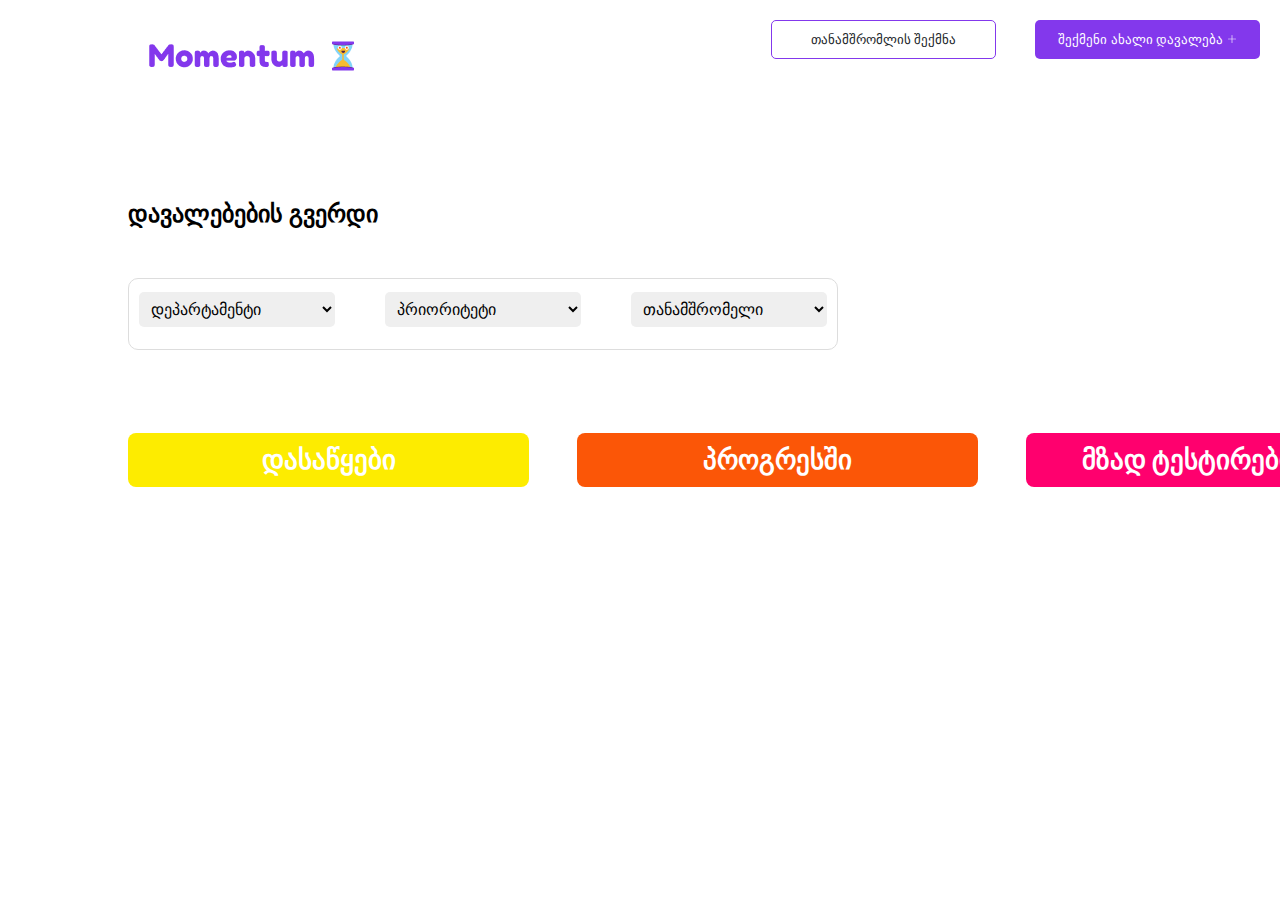
==== commit b45a1888: "last updates" ====
--- a/index.html
+++ b/index.html
@@ -3,77 +3,151 @@
 <head>
     <meta charset="UTF-8">
     <meta name="viewport" content="width=device-width, initial-scale=1.0">
-    <title>Task Detail</title>
-    <link rel="stylesheet" href="./css/taskpage.css">
+    <title>Momentum</title>
+    <link rel="stylesheet" href="./css/style.css">
 </head>
 <body>
 
-    <header class="task-detail-header">
-        <div class="logo-container">
-            <img src="./img/logo.png" class="logo" alt="Momentum Logo">
-        </div>
     
-        <div class="button-container">
-            <button id="btn-add-employee" class="btn1">თანამშრომლის შექმნა</button>
-            <a href="create-task.html">
-                <button class="btn2">
-                    შექმენი ახალი დავალება
-                    <svg class="plus-icon" xmlns="http://www.w3.org/2000/svg" width="15" height="15" viewBox="0 0 1024 1024">
-                        <path fill="currentColor" d="M480 480V128a32 32 0 0 1 64 0v352h352a32 32 0 1 1 0 64H544v352a32 32 0 1 1-64 0V544H128a32 32 0 0 1 0-64z"/>
-                    </svg>
-                </button>
-            </a>
-        </div>
-    </header>
+    <div class="logo-container">
+        <img src="./img/logo.png" class="logo" alt="Momentum Logo">
+    </div>
 
-    <!-- Task Detail Container -->
-    <div id="task-detail-container" class="task-detail-container">
-        <div class="task-detail-card">
-            <!-- Task Header: Priority and Category -->
-            <div class="task-header">
-                <div class="priority-badge">
-                    <!-- Priority Badge Content Here -->
-                    <img src="path/to/priority-icon.png" alt="priority icon" class="priority-icon"> Priority Name
-                </div>
-                
-                <div class="task-category" data-department="Your Department Name Here">
-                    <!-- Department Badge Content Here -->
-                    Department Name
-                </div>
+    <h2 class="page-title">დავალებების გვერდი</h2>
+
+    
+    <div class="button-container">
+        <button id="btn-add-employee" class="btn1">თანამშრომლის შექმნა</button>
+        <a href="create-task.html">
+            <button class="btn2">
+                შექმენი ახალი დავალება
+                <svg class="plus-icon" xmlns="http://www.w3.org/2000/svg" width="15" height="15" viewBox="0 0 1024 1024">
+                    <path fill="currentColor" d="M480 480V128a32 32 0 0 1 64 0v352h352a32 32 0 1 1 0 64H544v352a32 32 0 1 1-64 0V544H128a32 32 0 0 1 0-64z"/>
+                </svg>
+            </button>
+        </a>
+    </div>
+
+    <!-- Filters Section -->
+    <div class="filter-box"> 
+        <div class="filters">
+            <div class="filter-content">
+                <select id="department-filter">
+                    <option value="">დეპარტამენტი</option>
+                    <option value="ადმინისტრაცია">ადმინისტრაციის</option>
+                    <option value="ადამიანური რესურსები">ადამიანური რესურსების</option>
+                    <option value="ფინანსები">ფინანსების</option>
+                </select>
             </div>
-
-            <!-- Task Content -->
-            <div class="task-content">
-                <h4 class="task-title">Task Title</h4>
-
-                <h2>დავალების დეტალები</h2>
-
-                <p class="task-description">Task Description...</p>
+    
+            <div class="filter-content">
+                <select id="priority-filter">
+                    <option value="">პრიორიტეტი</option>
+                    <option value="დაბალი">დაბალი</option>
+                    <option value="საშუალო">საშუალო</option>
+                    <option value="მაღალი">მაღალი</option>
+                </select>
+            </div>
+    
+            <div class="filter-content">
+                <select id="employee-filter">
+                    <option value="">თანამშრომელი</option>
+                </select>
             </div>
         </div>
     </div>
 
-    <!-- Status, Employee, and Due Date Section -->
-    <div id="additional-info">
-        <div class="filter-content">
-            <select id="status-filter">
-                <option value="">სტატუსი</option>
-                <option value="დასაწყები">დასაწყები</option>
-                <option value="პროგრესში">პროგრესში</option>
-                <option value="მზად ტესტირებისთვის">მზად ტესტირებისთვის</option>
-                <option value="დასრულებული">დასრულებული</option>
-            </select>
+    <!-- Sections -->
+    <div class="section-container">
+        <div class="column">
+            <h3 class="section-header1">დასაწყები</h3>
+            <section id="Must-start"></section>
         </div>
-
-        <div class="task-assignee">
-            <img src="./img/progile.png"> <!-- Placeholder for profile image -->
-            <span class="assignee-name">Employee Name</span>
+        <div class="column">
+            <h3 class="section-header2">პროგრესში</h3>
+            <section id="in-progress"></section>
         </div>
-
-        <p class="task-due-date">Due Date: March 21, 2025</p>
+        <div class="column">
+            <h3 class="section-header3">მზად ტესტირებისთვის</h3>
+            <section id="ready-to-test"></section>
+        </div>
+        <div class="column">
+            <h3 class="section-header4">დასრულებული</h3>
+            <section id="finished"></section>
+        </div>
     </div>
 
-    <script src="./js/task-detail.js"></script>
+    <!-- Task Board (All tasks go here dynamically) -->
+    <div id="task-board" class="task-board-container"></div>
+
+    <!-- Employee Modal -->
+    <div class="modal-backdrop" id="backdrop"></div>
+    <div class="modal" id="employee-modal">
+        <header class="modal-header">
+            <img src="./img/close-icon.png" alt="Close modal" class="close-icon" id="close-btn">
+        </header>
+        <main class="modal-content">
+            <h1 class="modal-title">თანამშრომლის დამატება</h1>
+            <form class="employee-form">
+                <div class="form-row">
+                    <div class="input-group">
+                        <label class="form-label">სახელი*</label>
+                        <div class="input-wrapper">
+                            <input type="text" class="form-input" id="employee-name">
+                        </div>
+                    </div>
+                    <div class="input-group">
+                        <label class="form-label">გვარი*</label>
+                        <div class="input-wrapper">
+                            <input type="text" class="form-input" id="employee-surname">
+                        </div>
+                    </div>
+                </div>
+                <section class="avatar-section">
+                    <label class="form-label-avatar">ავატარი*</label>
+                    <div class="avatar-upload">
+                        <img src="./img/avat.png" alt="Avatar preview" class="avatar-preview" id="avatar-preview">
+                        <input type="file" id="avatar-input" accept="image/*" style="display: none;">
+                    </div>
+                </section>
+                <div class="department-group">
+                    <label class="form-label">დეპარტამენტი*</label>
+                    <div class="select-wrapper">
+                        <select class="department-select" id="employee-department">
+                            <option value="" selected disabled>აირჩიეთ დეპარტამენტი</option>
+                        </select>
+                    </div>
+                </div>
+            </form>
+            <footer class="modal-footer">
+                <button class="btn-cancel" id="cancel-button">გაუქმება</button>
+                <button class="btn-submit" id="submit-employee">დაამატე თანამშრომელი</button>
+            </footer>
+        </main>
+    </div>
+
+    <script src="./js/main.js"></script>
+    <script src="https://code.jquery.com/jquery-3.6.0.min.js"></script> 
+
+    <script>
+        // JavaScript to change filter labels and icons color on opening
+        const primaryColor = "#3498db"; // Set primary color
+
+        $(document).ready(function() {
+            // When filters section is clicked, change the color of the labels and icons
+            $('.filters select').on('focus', function() {
+                // Change the color of the label and the icon to primary color
+                $(this).siblings('label').css('color', primaryColor); // Change label color
+                $(this).siblings('.filter-icon').css('color', primaryColor); // Change icon color (if any)
+            });
+
+            // Reset the color of the labels and icons when the select loses focus
+            $('.filters select').on('blur', function() {
+                $(this).siblings('label').css('color', ''); // Reset label color
+                $(this).siblings('.filter-icon').css('color', ''); // Reset icon color (if any)
+            });
+        });
+    </script>
 
 </body>
 </html>
--- a/css/style.css
+++ b/css/style.css
@@ -0,0 +1,694 @@
+/* Root Variables */
+:root {
+  --primary-color: #8338ec;
+  --progress-color: #fb5607;
+  --testing-color: #ff006e;
+  --completed-color: #3a86ff;
+  --text-dark: #212529;
+  --text-gray: #343a40;
+  --border-color: #dee2e6;
+}
+
+/* Header and Logo */
+.logo-container {
+  display: flex;
+  align-items: center;
+  gap: 2px;
+  margin-left: 120px;
+  margin-top: 37px;
+}
+
+.logo {
+  font-size: 31px;
+  color: var(--primary-color);
+  margin-left: 20px;
+}
+
+.logo-icon {
+  width: 33px;
+  height: auto;
+}
+
+.page-title {
+  margin-left: 120px; /* Adjusted for perfect alignment */
+  display: flex;
+  align-items: center;
+  margin-top: 125px;
+}
+
+/* Button Styles */
+.button-container {
+  position: absolute;
+  top: 20px;
+  right: 20px;
+}
+
+.btn1 {
+  background-color: white;
+  width: 225px;
+  height: 39px;
+  border: 1px solid var(--primary-color);
+  color: var(--text-dark);
+  border-radius: 5px;
+  cursor: pointer;
+  margin-right: 35px;
+}
+
+.btn2 {
+  background-color: var(--primary-color);
+  width: 225px;
+  height: 39px;
+  color: white;
+  border: none;
+  border-radius: 5px;
+  padding: 0 10px;
+  cursor: pointer;
+  text-align: center;
+}
+
+#department-filter {
+    font-size: 16px;    
+    margin-top: 10px;
+    border: none;
+}
+#priority-filter {
+    font-size: 16px;
+    margin-top: 10px;
+    border: none;
+}
+#employee-filter{
+    font-size: 16px;
+    margin-top: 10px;
+    border: none;
+}
+
+.filter-box {
+  display: flex;
+  align-items: center;
+  justify-content: center;
+  width: 688px;
+  height: 50px;
+  margin: 50px auto 0; /* 50px space from the top */
+  background: white;
+  border-radius: 10px;
+  border: 1px solid #ddd;
+  padding: 10px; /* Ensure spacing inside */
+  margin-left: 120px; /* Align filter box with 120px margin from the left */
+}
+
+.filters {
+  display: flex;
+  gap: 50px; /* Reduce gap so filters stay inside */
+  justify-content: space-around;
+  width: 100%;
+}
+
+.filter-content {
+  flex: 1;
+  text-align: center;
+}
+
+.filter-content select {
+  width: 100%;
+  padding: 8px;
+  border: 1px solid #ccc;
+  border-radius: 5px;
+  font-size: 14px;
+}
+
+.plus-icon {
+  width: 10px;
+  height: 10px;
+  fill: white;
+}
+
+.filters select:focus { border-color: var(--primary-color); }
+.filters select:focus + label,
+.filters select:focus + label .filter-icon { color: var(--primary-color); }
+
+.section-container {
+  display: flex;
+  justify-content: space-between;
+  gap: 48px;
+  padding: 0 120px;
+  align-items: flex-start;
+  width: 1680px;
+  margin-top: 56px;
+}
+
+.column {
+  display: flex;
+  flex-direction: column;
+  align-items: flex-start; 
+  padding-left: 0; 
+}
+
+/* Section Headers */
+.section-header1,
+.section-header2,
+.section-header3,
+.section-header4 {
+  font-size: 20pt;  /* Change font size to 20pt */
+  font-weight: bold;
+  text-align: center;
+  color: white;
+  padding: 10px;
+  border-radius: 8px;
+  width: 381px;  
+  height: 34px; 
+  margin-bottom: 31px;
+  
+
+  display: flex;
+  justify-content: center;  
+  align-items: center;  /
+    
+}
+
+.section-header1 {
+  background-color: rgb(253, 236, 0);
+}
+.section-header2 {
+  background-color: var(--progress-color);
+}
+.section-header3 {
+  background-color: var(--testing-color);
+}
+.section-header4 {
+  background-color: var(--completed-color);
+}
+
+
+section {
+  flex: 1;
+  min-width: 250px;
+  max-width: 381px;
+  height: 100%;
+  padding: 20px 20px 20px 0; /* Remove left padding (0) */
+  border-radius: 10px;
+  border: none;
+  background-color: transparent;
+  text-align: center;
+}
+
+/* Card Styles */
+.Muststart,
+.inprogress,
+.readytotest,
+.finish {
+  font-size: 20px;
+  width: 401px;
+  height: 55px;
+  font-weight: bold;
+  padding: 10px;
+  background-color: transparent; 
+  border-radius: 8px;
+  text-align: center;
+  gap: 30px;
+}
+
+#muststart {
+  background-color: white;
+  border: none;
+  margin-left: 120px; /* Align with 120px margin */
+  gap: 30px;
+}
+/* For all task cards */
+#muststart .card,
+#in-progress .card,
+#ready-to-test .card,
+#finished .card {
+  border: 2px solid; /* Force the border to be visible */
+}
+
+#muststart .card {
+  border-color: rgb(253, 236, 0); /* Yellow for Must Start */
+}
+
+#in-progress .card {
+  border-color: var(--progress-color); /* Orange for In Progress */
+}
+
+#ready-to-test .card {
+  border-color: var(--testing-color); /* Pink for Ready to Test */
+}
+
+#finished .card {
+  border-color: var(--completed-color); /* Blue for Finished */
+}
+
+/* Modal Styles */
+.modal-backdrop {
+  display: none;
+  position: fixed;
+  top: 0;
+  left: 0;
+  width: 100%;
+  height: 100%;
+  background: rgba(0, 0, 0, 0.563);
+  backdrop-filter: blur(15px);
+  z-index: 999;
+}
+
+.modal {
+  display: none;
+  flex-direction: column;
+  position: fixed;
+  top: 50%;
+  left: 50%;
+  transform: translate(-50%, -50%);
+  width: 913px;
+  height: 766px;
+  background: white;
+  box-shadow: 0px 4px 10px rgba(0, 0, 0, 0.3);
+  border-radius: 10px;
+  z-index: 1000;
+  padding: 40px 50px 60px 50px;
+}
+
+.close-icon {
+  position: absolute;
+  top: 40px;
+  right: 50px;
+  width: 40px;
+  height: 40px;
+  cursor: pointer;
+  aspect-ratio: 1;
+  object-fit: contain;
+  object-position: center;
+}
+
+.modal-title {
+  text-align: center;
+  font-size: 32px;
+  font-family: "FiraGO", sans-serif;
+  margin-bottom: 45px;
+}
+
+/* Form Styles */
+.form-row {
+  display: flex;
+  gap: 45px;
+  margin-bottom: 45px;
+}
+
+.form-label,
+.form-label-avatar {
+  display: block;
+  font-size: 14px;
+  font-weight: bold;
+  color: black;
+  margin-bottom: 8px;
+  font-family: sans-serif;
+  text-align: left;
+}
+
+.input-wrapper {
+  border-radius: 6px;
+  background-color: #fff;
+  border: 1px solid #ced4da;
+  display: flex;
+  height: 42px;
+  width: 384px;
+  padding: 12px 10px;
+  align-items: center;
+  justify-content: space-between;
+}
+
+.form-input {
+  width: 100%;
+  border: none;
+  outline: none;
+  height: 100%;
+}
+
+/* Avatar Section */
+.avatar-section {
+  width: 813px;
+  height: 145px;
+  margin-bottom: 45px;
+  border: none;
+  background-color: transparent;
+}
+
+.avatar-upload {
+  width: 813px;
+  height: 120px;
+  border-radius: 8px;
+  border: 1px dashed #ced4da;
+  display: flex;
+  align-items: center;
+  justify-content: center;
+  margin-top: 8px;
+}
+
+.avatar-preview {
+  width: 88px;
+  height: 88px;
+  border-radius: 100px;
+  object-fit: contain;
+}
+
+
+.department-group {
+  margin-bottom: 45px;
+  width: 384px;
+}
+
+.select-wrapper {
+  border-radius: 6px;
+  background-color: #fff;
+  border: 1px solid #ced4da;
+  display: flex;
+  height: 42px;
+  width: 100%;
+  padding: 12px 10px;
+  align-items: center;
+  justify-content: space-between;
+}
+
+.department-select {
+  width: 100%;
+  height: 100%;
+  border: none;
+  outline: none;
+  appearance: none;
+}
+
+.select-arrow {
+  width: 18px;
+  aspect-ratio: 1;
+  object-fit: contain;
+}
+
+
+.modal-footer {
+  display: flex;
+  justify-content: flex-end;
+  gap: 23px;
+  margin-top: auto;
+}
+
+#cancel-button {
+  width: 102px;
+  height: 42px;
+  background: white;
+  border: 1px solid var(--primary-color);
+  border-radius: 5px;
+  cursor: pointer;
+}
+
+.btn-submit {
+  width: 263px;
+  height: 42px;
+  background: var(--primary-color);
+  color: white;
+  border: none;
+  border-radius: 5px;
+  cursor: pointer;
+}
+
+
+@media (max-width: 1920px) {
+  .filters {
+    margin-bottom: 20px;
+  }
+}
+
+
+.op-wrapper {
+  width: 688px;
+  height: 274px;
+  background-color: white;
+  border: #343a40;
+  border-radius: 5px;
+}
+
+.card {
+  width: 401px; 
+  height: 217px; 
+  padding: 20px;
+  border-radius: 10px;
+  background-color: #fff;
+  box-shadow: 0 2px 5px rgba(0, 0, 0, 0.1);
+  position: relative;
+  display: flex;
+  flex-direction: column;
+  justify-content: space-between;
+  margin-left: 0; 
+  margin-bottom: 30px; 
+  box-sizing: border-box; 
+}
+
+.card-header {
+  position: relative;
+  display: flex;
+  justify-content: flex-start; 
+  align-items: center;
+  margin-bottom: 10px;
+  background-color: white;
+}
+
+
+.category-badge {
+  width: 50%;
+  height: 31px;
+  text-align: center;
+  background-color:var(--primary-color);
+  color: rgb(255, 255, 255);
+  font-weight: bold;
+  border-radius: 13px;
+  margin-left: 15px;
+  display: flex;
+  align-items: center;
+  justify-content: center;
+  position: relative;
+}
+
+/* Apply department badge colors */
+.category-badge.admin {
+  border: #C71E67; /* Admin */
+}
+
+.category-badge.hr {
+  background-color: #C71E21; /* HR */
+}
+
+.category-badge.finance {
+  background-color: #FFD86D; /* Finance */
+}
+
+.category-badge.marketing {
+  background-color: #FD9A6A; /* Marketing */
+}
+
+.category-badge.logistics {
+  background-color: #89B6FF; /* Logistics */
+}
+
+.category-badge.it {
+  background-color: #FFD87D; /* IT */
+}
+
+.category-badge.media {
+  background-color: #FF66A8; /* Media */
+}
+
+/* Difficulty Badge */
+.difficulty-badge {
+  width: 93px;
+  height: 31px;
+  border-radius: 13px;
+  background-color: #fff;
+  display: flex;
+  align-items: center;
+  justify-content: center;
+  background-color: transparent; 
+  background-size: cover; 
+  background-position: center; 
+  position: relative;
+}
+
+/* Assign appropriate colors for Difficulty Badges */
+.difficulty-badge.muststart {
+  background-color: rgb(253, 236, 0); /* Must start */
+}
+
+.difficulty-badge.inprogress {
+  background-color: var(--progress-color); /* In Progress */
+}
+
+.difficulty-badge.readytotest {
+  background-color: var(--testing-color); /* Ready to Test */
+}
+
+.difficulty-badge.finish {
+  background-color: var(--completed-color); /* Finish */
+}
+
+/* Card Content */
+.card {
+  width: 401px;
+  height: 217px;
+  padding: 20px;
+  border-radius: 10px;
+  background-color: #fff;
+  position: relative;
+  display: flex;
+  flex-direction: column;
+  justify-content: space-between;
+  margin-left: 0;
+  margin-bottom: 30px;
+  box-sizing: border-box;
+}
+
+.card-header {
+  display: flex;
+  justify-content: flex-start;
+  align-items: center;
+  margin-bottom: 10px;
+}
+
+.card-footer {
+  display: flex;
+  align-items: center;
+  position: absolute;
+  bottom: 10px;
+  left: 10px;
+  font-weight: bold;
+  text-align: left;
+}
+
+.card-footer .avatar {
+  width: 31px;
+  height: 31px;
+  border-radius: 50%;
+  object-fit: cover;
+}
+
+.card-footer .category-badge {
+  margin-left: 10px;
+}
+
+/* Publish Date (Deadline) Styling */
+.publish-date {
+  font-size: 12px;
+  color: #555;
+  position: absolute;
+  top: 10px;
+  right: 20px;
+}
+
+/* Comments Icon */
+.comment-icon {
+  position: absolute;
+  bottom: 10px;
+  right: 10px;
+  width: 20px;
+  height: auto;
+}
+/* Responsive Adjustments */
+@media (max-width: 768px) {
+  .card {
+    width: 100%;
+    height: auto;
+    margin-bottom: 15px;
+  }
+}
+.publish-date {
+  font-size: 14px;
+  color: #555;
+  font-weight: bold;
+}
+
+.card-footer .avatar {
+  margin-left: 10px;
+}
+
+.card-footer span {
+  margin-left: 10px;
+}
+
+.publish-date {
+  position: absolute;
+  top: 10px;
+  right: 10px;
+  font-size: 14px;
+  color: #555;
+}
+
+/* Remove Text Decoration from Links */
+.card a {
+  text-decoration: none;
+  color: inherit;
+}
+
+/* Left Align Title & Description with 30px Margin */
+.card-content {
+  text-align: left;
+  margin-left: 30px;
+}
+
+.card-title {
+  font-size: 18px;
+  font-weight: bold;
+  margin-bottom: 5px;
+}
+
+.card-description {
+  font-size: 14px;
+  color: #333;
+}
+
+
+.comment-icon {
+  position: absolute;
+  bottom: 10px;
+  right: 10px;
+  width: 22px;
+  height: 22px;
+}
+
+/* Style for filter labels */
+.filters label {
+  transition: color 0.3s ease; /* Smooth transition for color */
+}
+
+/* You may also want to add styles for the icons inside the filter */
+.filter-icon {
+  transition: color 0.3s ease; /* Smooth transition for icon color */
+}
+
+
+
+/* card page detiles must go here */
+
+/* For custom checkboxes in dropdowns */
+.custom-dropdown .option {
+  display: flex;
+  align-items: center;
+}
+
+.custom-dropdown .checkbox {
+  width: 20px;
+  height: 20px;
+  margin-right: 10px;
+}
+
+.custom-dropdown {
+  position: relative;
+  display: inline-block;
+}
+
+.custom-dropdown .dropdown-content {
+  display: none;
+  position: absolute;
+  background-color: #fff;
+  border: 1px solid #ccc;
+  z-index: 1;
+  width: 100%;
+}
+
+.custom-dropdown:hover .dropdown-content {
+  display: block;
+}